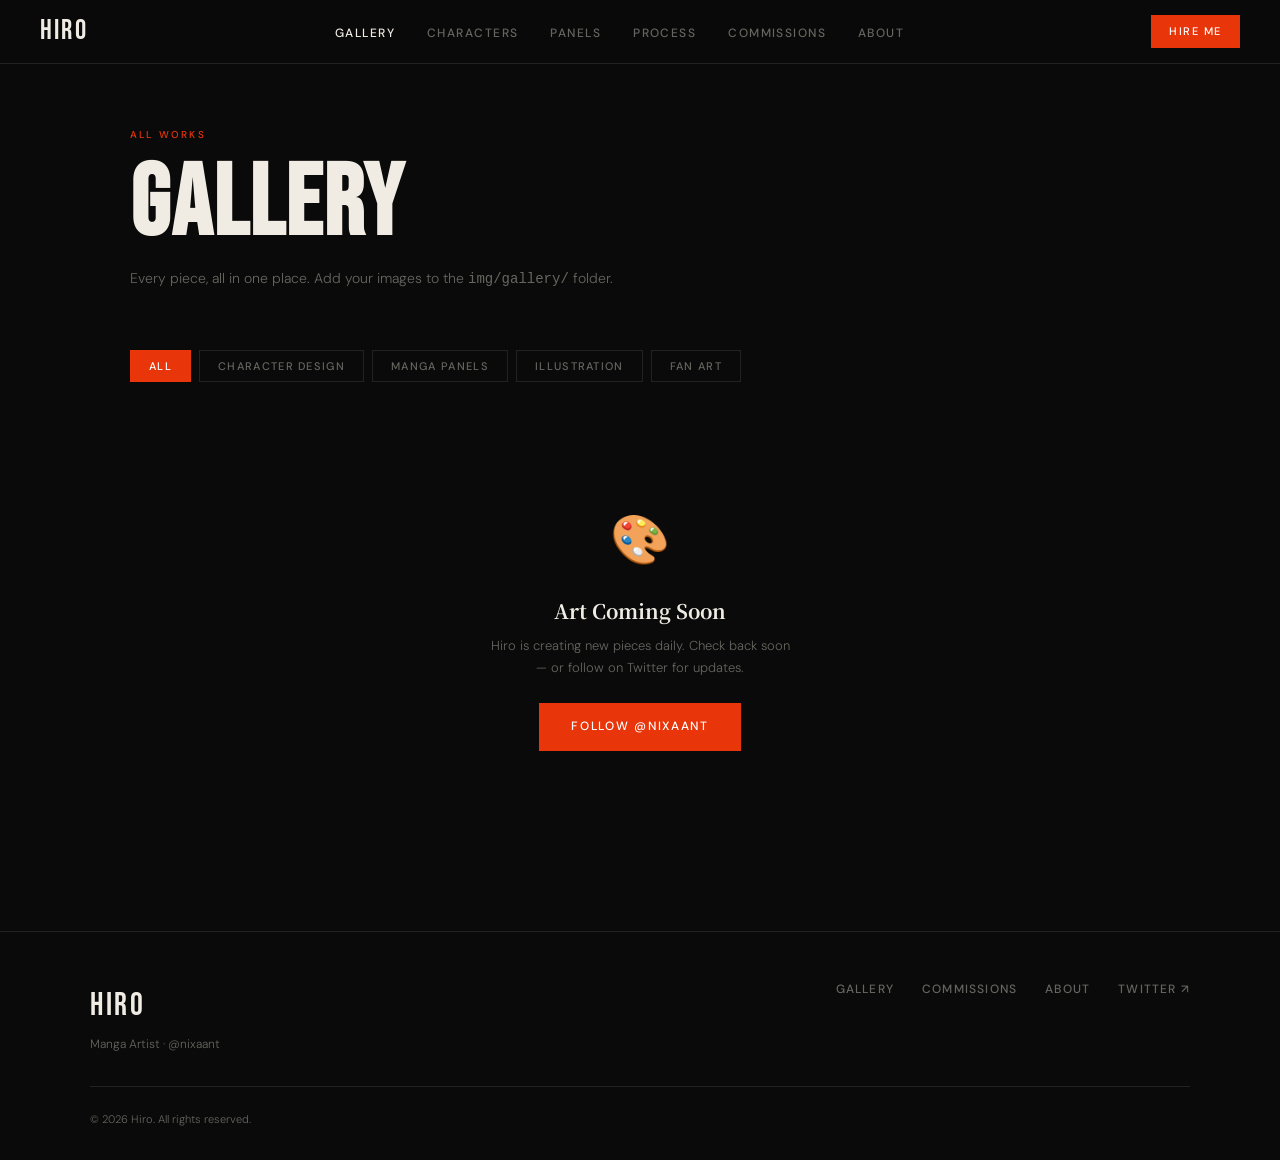
==== gallery.html @ ce55f5b1 "Add files via upload" ====
<!DOCTYPE html>
<html lang="en">
<head>
<meta charset="UTF-8">
<meta name="viewport" content="width=device-width, initial-scale=1.0">
<title>Gallery — HIRO</title>
<link rel="stylesheet" href="style.css">
<link href="https://fonts.googleapis.com/css2?family=Bebas+Neue&family=Noto+Serif+JP:wght@400;700;900&family=DM+Sans:wght@300;400;500&display=swap" rel="stylesheet">
</head>
<body>

<nav class="nav">
  <a href="index.html" class="nav-logo">HIRO</a>
  <ul class="nav-links">
    <li><a href="gallery.html" style="color:var(--text)">Gallery</a></li>
    <li><a href="characters.html">Characters</a></li>
    <li><a href="panels.html">Panels</a></li>
    <li><a href="process.html">Process</a></li>
    <li><a href="commissions.html">Commissions</a></li>
    <li><a href="about.html">About</a></li>
  </ul>
  <a href="commissions.html" class="nav-cta">Hire Me</a>
  <button class="nav-burger" id="burger"><span></span><span></span><span></span></button>
</nav>

<div class="mobile-menu" id="mobileMenu">
  <a href="gallery.html">Gallery</a>
  <a href="characters.html">Characters</a>
  <a href="panels.html">Panels</a>
  <a href="process.html">Process</a>
  <a href="commissions.html">Commissions</a>
  <a href="about.html">About</a>
  <a href="commissions.html" class="mobile-cta">Hire Me →</a>
</div>

<div class="page-hero">
  <span class="section-tag">All Works</span>
  <h1>Gallery</h1>
  <p>Every piece, all in one place. Add your images to the <code>img/gallery/</code> folder.</p>
</div>

<div class="filter-bar">
  <button class="filter-btn active" data-filter="all">All</button>
  <button class="filter-btn" data-filter="character">Character Design</button>
  <button class="filter-btn" data-filter="panel">Manga Panels</button>
  <button class="filter-btn" data-filter="illustration">Illustration</button>
  <button class="filter-btn" data-filter="fanart">Fan Art</button>
</div>

<div class="gallery-grid" id="galleryGrid">
  <!-- Empty state — replace with real gallery items as you add art -->
  <div class="empty-state">
    <div class="empty-icon">🎨</div>
    <h3>Art Coming Soon</h3>
    <p>Hiro is creating new pieces daily. Check back soon — or follow on Twitter for updates.</p>
    <a href="https://twitter.com/nixaant" target="_blank" class="btn-primary">Follow @nixaant</a>
  </div>

  <!--
  === HOW TO ADD YOUR ART ===
  Copy this block and fill in your image path, title, and category.
  Category options: character | panel | illustration | fanart

  <div class="gallery-item" data-category="character">
    <img src="img/gallery/your-image.jpg" alt="Title of artwork" loading="lazy">
    <div class="gallery-overlay">
      <div>
        <div class="gallery-label">Title of Artwork</div>
        <div class="gallery-sublabel">Character Design</div>
      </div>
    </div>
  </div>
  -->
</div>

<footer class="footer">
  <div class="footer-inner">
    <div class="footer-left">
      <div class="footer-logo">HIRO</div>
      <div class="footer-sub">Manga Artist · @nixaant</div>
    </div>
    <div class="footer-links">
      <a href="gallery.html">Gallery</a>
      <a href="commissions.html">Commissions</a>
      <a href="about.html">About</a>
      <a href="https://twitter.com/nixaant" target="_blank">Twitter ↗</a>
    </div>
  </div>
  <div class="footer-bottom">© 2026 Hiro. All rights reserved.</div>
</footer>

<script src="main.js"></script>
<script>
  // Filter logic
  const btns = document.querySelectorAll('.filter-btn');
  const items = document.querySelectorAll('.gallery-item');
  btns.forEach(btn => {
    btn.addEventListener('click', () => {
      btns.forEach(b => b.classList.remove('active'));
      btn.classList.add('active');
      const f = btn.dataset.filter;
      items.forEach(item => {
        item.style.display = (f === 'all' || item.dataset.category === f) ? 'block' : 'none';
      });
    });
  });
</script>
</body>
</html>
---- style.css ----
*, *::before, *::after { box-sizing: border-box; margin: 0; padding: 0; }

:root {
  --bg: #0a0a0a;
  --surface: #111111;
  --surface2: #1a1a1a;
  --border: #222222;
  --text: #f0ece4;
  --muted: #666660;
  --accent: #e8350a;
  --accent2: #f5a623;
  --white: #ffffff;
}

html { scroll-behavior: smooth; }

body {
  background: var(--bg);
  color: var(--text);
  font-family: 'DM Sans', sans-serif;
  font-weight: 300;
  line-height: 1.6;
  overflow-x: hidden;
}

a { color: inherit; text-decoration: none; }
img { max-width: 100%; display: block; }

/* ── NAV ── */
.nav {
  position: fixed;
  top: 0; left: 0; right: 0;
  z-index: 100;
  display: flex;
  align-items: center;
  justify-content: space-between;
  padding: 0 40px;
  height: 64px;
  background: rgba(10,10,10,0.92);
  backdrop-filter: blur(12px);
  border-bottom: 1px solid var(--border);
  transition: border-color 0.3s;
}

.nav-logo {
  font-family: 'Bebas Neue', sans-serif;
  font-size: 28px;
  letter-spacing: 0.08em;
  color: var(--text);
}

.nav-links {
  display: flex;
  list-style: none;
  gap: 32px;
}

.nav-links a {
  font-size: 12px;
  font-weight: 500;
  letter-spacing: 0.12em;
  text-transform: uppercase;
  color: var(--muted);
  transition: color 0.2s;
}

.nav-links a:hover { color: var(--text); }

.nav-cta {
  font-size: 11px;
  font-weight: 500;
  letter-spacing: 0.14em;
  text-transform: uppercase;
  background: var(--accent);
  color: var(--white);
  padding: 8px 18px;
  transition: opacity 0.2s;
}

.nav-cta:hover { opacity: 0.85; }

.nav-burger {
  display: none;
  flex-direction: column;
  gap: 5px;
  background: none;
  border: none;
  cursor: pointer;
  padding: 4px;
}

.nav-burger span {
  display: block;
  width: 24px;
  height: 1.5px;
  background: var(--text);
  transition: 0.3s;
}

.mobile-menu {
  display: none;
  position: fixed;
  top: 64px; left: 0; right: 0;
  background: var(--surface);
  border-bottom: 1px solid var(--border);
  padding: 24px 32px;
  flex-direction: column;
  gap: 20px;
  z-index: 99;
}

.mobile-menu a {
  font-size: 14px;
  font-weight: 500;
  letter-spacing: 0.1em;
  text-transform: uppercase;
  color: var(--muted);
}

.mobile-cta {
  color: var(--accent) !important;
  margin-top: 8px;
}

.mobile-menu.open { display: flex; }

/* ── HERO ── */
.hero {
  position: relative;
  min-height: 100vh;
  display: flex;
  align-items: center;
  padding: 120px 40px 80px;
  overflow: hidden;
}

.hero-bg {
  position: absolute;
  inset: 0;
  z-index: 0;
}

.hero-grid {
  position: absolute;
  inset: 0;
  background-image:
    linear-gradient(var(--border) 1px, transparent 1px),
    linear-gradient(90deg, var(--border) 1px, transparent 1px);
  background-size: 60px 60px;
  opacity: 0.4;
}

.hero-noise {
  position: absolute;
  inset: 0;
  background: radial-gradient(ellipse 80% 60% at 70% 50%, rgba(232,53,10,0.08) 0%, transparent 70%);
}

.hero-content {
  position: relative;
  z-index: 1;
  max-width: 900px;
}

.hero-tag {
  font-size: 11px;
  font-weight: 500;
  letter-spacing: 0.22em;
  text-transform: uppercase;
  color: var(--accent);
  margin-bottom: 24px;
  animation: fadeUp 0.8s ease both;
}

.hero-title {
  font-family: 'Bebas Neue', sans-serif;
  font-size: clamp(100px, 20vw, 200px);
  line-height: 0.88;
  letter-spacing: -0.02em;
  display: flex;
  flex-direction: column;
  margin-bottom: 32px;
}

.title-line {
  display: block;
  animation: slideIn 0.8s cubic-bezier(0.16,1,0.3,1) both;
  transform-origin: left;
}

.title-line.accent { color: var(--accent); }

.hero-sub {
  font-size: 15px;
  color: var(--muted);
  line-height: 1.7;
  margin-bottom: 40px;
  animation: fadeUp 0.8s ease 0.4s both;
}

.hero-actions {
  display: flex;
  gap: 16px;
  flex-wrap: wrap;
  animation: fadeUp 0.8s ease 0.5s both;
}

.hero-scroll {
  position: absolute;
  bottom: 40px;
  left: 40px;
  font-size: 10px;
  font-weight: 500;
  letter-spacing: 0.2em;
  color: var(--muted);
  animation: fadeUp 0.8s ease 0.8s both;
}

/* ── BUTTONS ── */
.btn-primary {
  display: inline-block;
  background: var(--accent);
  color: var(--white);
  padding: 14px 32px;
  font-size: 12px;
  font-weight: 500;
  letter-spacing: 0.14em;
  text-transform: uppercase;
  transition: opacity 0.2s, transform 0.2s;
}

.btn-primary:hover { opacity: 0.85; transform: translateY(-1px); }

.btn-ghost {
  display: inline-block;
  border: 1px solid var(--border);
  color: var(--muted);
  padding: 14px 32px;
  font-size: 12px;
  font-weight: 500;
  letter-spacing: 0.14em;
  text-transform: uppercase;
  transition: border-color 0.2s, color 0.2s, transform 0.2s;
}

.btn-ghost:hover { border-color: var(--text); color: var(--text); transform: translateY(-1px); }

/* ── SECTION COMMON ── */
.section-header {
  margin-bottom: 48px;
}

.section-tag {
  display: inline-block;
  font-size: 10px;
  font-weight: 500;
  letter-spacing: 0.22em;
  text-transform: uppercase;
  color: var(--accent);
  margin-bottom: 12px;
}

.section-header h2 {
  font-family: 'Bebas Neue', sans-serif;
  font-size: clamp(40px, 6vw, 72px);
  letter-spacing: 0.02em;
  line-height: 1;
}

/* ── PREVIEW GRID ── */
.preview-section {
  padding: 100px 40px;
  max-width: 1100px;
  margin: 0 auto;
}

.preview-grid {
  display: grid;
  grid-template-columns: repeat(3, 1fr);
  gap: 1px;
  background: var(--border);
  border: 1px solid var(--border);
}

.preview-card {
  background: var(--surface);
  padding: 32px 28px;
  display: flex;
  flex-direction: column;
  gap: 16px;
  transition: background 0.2s;
  animation: fadeUp 0.7s ease both;
  cursor: pointer;
}

.preview-card:hover { background: var(--surface2); }
.preview-card.highlight { background: rgba(232,53,10,0.06); }
.preview-card.highlight:hover { background: rgba(232,53,10,0.12); }

.preview-num {
  font-family: 'Bebas Neue', sans-serif;
  font-size: 48px;
  color: var(--border);
  line-height: 1;
}

.preview-title {
  font-family: 'Noto Serif JP', serif;
  font-size: 20px;
  font-weight: 700;
  margin-bottom: 6px;
}

.preview-desc {
  font-size: 13px;
  color: var(--muted);
  line-height: 1.6;
}

.preview-arrow {
  margin-top: auto;
  font-size: 20px;
  color: var(--muted);
  transition: color 0.2s, transform 0.2s;
}

.preview-card:hover .preview-arrow { color: var(--accent); transform: translateX(4px); }

/* ── STRIP ── */
.strip {
  background: var(--accent);
  padding: 60px 40px;
}

.strip-inner {
  max-width: 1100px;
  margin: 0 auto;
  display: flex;
  align-items: center;
  justify-content: space-between;
  gap: 32px;
  flex-wrap: wrap;
}

.strip-tag {
  font-size: 10px;
  font-weight: 500;
  letter-spacing: 0.2em;
  text-transform: uppercase;
  opacity: 0.7;
  display: block;
  margin-bottom: 8px;
}

.strip h3 {
  font-family: 'Bebas Neue', sans-serif;
  font-size: 36px;
  letter-spacing: 0.02em;
  margin-bottom: 6px;
}

.strip p {
  font-size: 14px;
  opacity: 0.8;
}

.strip .btn-primary {
  background: var(--bg);
  color: var(--white);
  white-space: nowrap;
  flex-shrink: 0;
}

/* ── FOOTER ── */
.footer {
  border-top: 1px solid var(--border);
  padding: 48px 40px 32px;
}

.footer-inner {
  max-width: 1100px;
  margin: 0 auto 32px;
  display: flex;
  justify-content: space-between;
  align-items: flex-start;
  flex-wrap: wrap;
  gap: 32px;
}

.footer-logo {
  font-family: 'Bebas Neue', sans-serif;
  font-size: 32px;
  letter-spacing: 0.08em;
  margin-bottom: 4px;
}

.footer-sub { font-size: 12px; color: var(--muted); }

.footer-links {
  display: flex;
  gap: 28px;
  flex-wrap: wrap;
  align-items: center;
}

.footer-links a {
  font-size: 12px;
  font-weight: 500;
  letter-spacing: 0.1em;
  text-transform: uppercase;
  color: var(--muted);
  transition: color 0.2s;
}

.footer-links a:hover { color: var(--text); }

.footer-bottom {
  max-width: 1100px;
  margin: 0 auto;
  font-size: 11px;
  color: var(--muted);
  border-top: 1px solid var(--border);
  padding-top: 24px;
}

/* ── GALLERY PAGE ── */
.page-hero {
  padding: 120px 40px 60px;
  max-width: 1100px;
  margin: 0 auto;
}

.page-hero h1 {
  font-family: 'Bebas Neue', sans-serif;
  font-size: clamp(56px, 10vw, 100px);
  letter-spacing: 0.02em;
  line-height: 1;
  margin-bottom: 12px;
}

.page-hero p {
  font-size: 14px;
  color: var(--muted);
}

.filter-bar {
  max-width: 1100px;
  margin: 0 auto;
  padding: 0 40px 40px;
  display: flex;
  gap: 8px;
  flex-wrap: wrap;
}

.filter-btn {
  background: none;
  border: 1px solid var(--border);
  color: var(--muted);
  padding: 8px 18px;
  font-size: 11px;
  font-weight: 500;
  letter-spacing: 0.12em;
  text-transform: uppercase;
  cursor: pointer;
  font-family: 'DM Sans', sans-serif;
  transition: all 0.2s;
}

.filter-btn:hover, .filter-btn.active {
  background: var(--accent);
  border-color: var(--accent);
  color: var(--white);
}

.gallery-grid {
  max-width: 1100px;
  margin: 0 auto;
  padding: 0 40px 100px;
  display: grid;
  grid-template-columns: repeat(auto-fill, minmax(300px, 1fr));
  gap: 2px;
}

.gallery-item {
  position: relative;
  aspect-ratio: 3/4;
  background: var(--surface);
  overflow: hidden;
  cursor: pointer;
}

.gallery-item img {
  width: 100%;
  height: 100%;
  object-fit: cover;
  transition: transform 0.4s ease;
}

.gallery-item:hover img { transform: scale(1.04); }

.gallery-overlay {
  position: absolute;
  inset: 0;
  background: linear-gradient(to top, rgba(0,0,0,0.8) 0%, transparent 60%);
  opacity: 0;
  transition: opacity 0.3s;
  display: flex;
  align-items: flex-end;
  padding: 20px;
}

.gallery-item:hover .gallery-overlay { opacity: 1; }

.gallery-label {
  font-size: 13px;
  font-weight: 500;
}

.gallery-sublabel {
  font-size: 11px;
  color: var(--muted);
  letter-spacing: 0.08em;
  text-transform: uppercase;
  margin-top: 2px;
}

.empty-state {
  grid-column: 1 / -1;
  padding: 80px 0;
  text-align: center;
  color: var(--muted);
}

.empty-state .empty-icon { font-size: 48px; margin-bottom: 16px; }
.empty-state h3 { font-family: 'Noto Serif JP', serif; font-size: 20px; margin-bottom: 8px; color: var(--text); }
.empty-state p { font-size: 13px; line-height: 1.7; max-width: 300px; margin: 0 auto 24px; }

/* ── COMMISSIONS PAGE ── */
.commissions-wrap {
  max-width: 800px;
  margin: 0 auto;
  padding: 120px 40px 100px;
}

.comm-services { margin-bottom: 64px; }

.comm-card {
  border: 1px solid var(--border);
  padding: 32px;
  display: flex;
  justify-content: space-between;
  align-items: flex-start;
  gap: 24px;
  margin-bottom: 1px;
  background: var(--surface);
  transition: background 0.2s;
}

.comm-card:hover { background: var(--surface2); }

.comm-name {
  font-family: 'Noto Serif JP', serif;
  font-size: 22px;
  font-weight: 700;
  margin-bottom: 8px;
}

.comm-desc {
  font-size: 13px;
  color: var(--muted);
  line-height: 1.7;
}

.comm-price {
  font-family: 'Bebas Neue', sans-serif;
  font-size: 48px;
  color: var(--accent);
  white-space: nowrap;
  line-height: 1;
}

.comm-grid {
  display: grid;
  grid-template-columns: 1fr 1fr;
  gap: 24px;
  margin-bottom: 48px;
}

.comm-box {
  border: 1px solid var(--border);
  padding: 24px;
  background: var(--surface);
}

.comm-box-title {
  font-size: 10px;
  font-weight: 500;
  letter-spacing: 0.2em;
  text-transform: uppercase;
  color: var(--muted);
  margin-bottom: 16px;
}

.comm-box ul { list-style: none; }

.comm-box ul li {
  font-size: 13px;
  padding: 5px 0;
  display: flex;
  align-items: flex-start;
  gap: 10px;
  color: var(--text);
  border-bottom: 1px solid var(--border);
}

.comm-box ul li:last-child { border-bottom: none; }

.comm-box ul li::before {
  content: '—';
  color: var(--muted);
  flex-shrink: 0;
  font-size: 11px;
}

.comm-box.will ul li::before { content: '✓'; color: var(--accent2); }
.comm-box.wont ul li { color: var(--muted); }
.comm-box.wont ul li::before { content: '✕'; color: var(--border); }

.steps-row {
  display: grid;
  grid-template-columns: repeat(4, 1fr);
  gap: 1px;
  background: var(--border);
  border: 1px solid var(--border);
  margin-bottom: 48px;
}

.step-box {
  background: var(--surface);
  padding: 24px 20px;
}

.step-n {
  font-family: 'Bebas Neue', sans-serif;
  font-size: 40px;
  color: var(--border);
  line-height: 1;
  margin-bottom: 8px;
}

.step-t { font-size: 12px; line-height: 1.5; color: var(--text); }

.payment-row {
  display: flex;
  gap: 12px;
  flex-wrap: wrap;
  margin-bottom: 16px;
}

.payment-pill {
  border: 1px solid var(--border);
  padding: 10px 20px;
  font-size: 12px;
  font-weight: 500;
  letter-spacing: 0.1em;
  text-transform: uppercase;
  color: var(--text);
}

.payment-note {
  font-size: 13px;
  color: var(--muted);
  line-height: 1.7;
  margin-bottom: 40px;
}

.comm-cta {
  text-align: center;
  border: 1px solid var(--border);
  padding: 48px 32px;
  background: var(--surface);
}

.comm-cta h3 {
  font-family: 'Bebas Neue', sans-serif;
  font-size: 40px;
  letter-spacing: 0.02em;
  margin-bottom: 8px;
}

.comm-cta p {
  font-size: 13px;
  color: var(--muted);
  margin-bottom: 24px;
}

/* ── ABOUT PAGE ── */
.about-wrap {
  max-width: 720px;
  margin: 0 auto;
  padding: 120px 40px 100px;
}

.about-wrap h1 {
  font-family: 'Bebas Neue', sans-serif;
  font-size: clamp(56px, 10vw, 100px);
  letter-spacing: 0.02em;
  line-height: 0.9;
  margin-bottom: 48px;
}

.about-body { font-size: 16px; line-height: 1.9; color: var(--text); }
.about-body p { margin-bottom: 24px; }

.about-body strong {
  color: var(--accent);
  font-weight: 500;
}

.influences {
  margin: 48px 0;
  border-left: 2px solid var(--accent);
  padding-left: 24px;
}

.influences-title {
  font-size: 10px;
  font-weight: 500;
  letter-spacing: 0.2em;
  text-transform: uppercase;
  color: var(--muted);
  margin-bottom: 12px;
}

.influence-list {
  display: flex;
  flex-wrap: wrap;
  gap: 8px;
}

.influence-tag {
  border: 1px solid var(--border);
  padding: 6px 14px;
  font-size: 12px;
  color: var(--muted);
}

.about-links {
  display: flex;
  gap: 16px;
  flex-wrap: wrap;
  margin-top: 48px;
}

/* ── PROCESS PAGE ── */
.process-wrap {
  max-width: 1100px;
  margin: 0 auto;
  padding: 120px 40px 100px;
}

.process-grid {
  display: grid;
  grid-template-columns: repeat(auto-fill, minmax(280px, 1fr));
  gap: 2px;
}

.process-item {
  background: var(--surface);
  overflow: hidden;
}

.process-img {
  aspect-ratio: 4/3;
  background: var(--surface2);
  display: flex;
  align-items: center;
  justify-content: center;
  color: var(--muted);
  font-size: 12px;
  letter-spacing: 0.1em;
}

.process-img img {
  width: 100%;
  height: 100%;
  object-fit: cover;
}

.process-info {
  padding: 16px 20px;
}

.process-stage {
  font-size: 10px;
  font-weight: 500;
  letter-spacing: 0.18em;
  text-transform: uppercase;
  color: var(--accent);
  margin-bottom: 4px;
}

.process-name { font-size: 15px; font-weight: 500; }

/* ── ANIMATIONS ── */
@keyframes fadeUp {
  from { opacity: 0; transform: translateY(20px); }
  to   { opacity: 1; transform: translateY(0); }
}

@keyframes slideIn {
  from { opacity: 0; transform: translateX(-30px); }
  to   { opacity: 1; transform: translateX(0); }
}

/* ── RESPONSIVE ── */
@media (max-width: 768px) {
  .nav { padding: 0 20px; }
  .nav-links, .nav-cta { display: none; }
  .nav-burger { display: flex; }

  .hero { padding: 100px 20px 60px; }
  .hero-scroll { left: 20px; }

  .preview-section { padding: 60px 20px; }
  .preview-grid { grid-template-columns: 1fr 1fr; }

  .strip { padding: 40px 20px; }
  .strip-inner { flex-direction: column; }

  .footer { padding: 40px 20px 24px; }

  .page-hero { padding: 100px 20px 40px; }
  .filter-bar { padding: 0 20px 32px; }
  .gallery-grid { padding: 0 20px 60px; grid-template-columns: repeat(2, 1fr); }

  .commissions-wrap { padding: 100px 20px 60px; }
  .comm-grid { grid-template-columns: 1fr; }
  .steps-row { grid-template-columns: 1fr 1fr; }

  .about-wrap { padding: 100px 20px 60px; }
  .process-wrap { padding: 100px 20px 60px; }
}

@media (max-width: 480px) {
  .preview-grid { grid-template-columns: 1fr; }
  .gallery-grid { grid-template-columns: 1fr; }
  .steps-row { grid-template-columns: 1fr; }
}
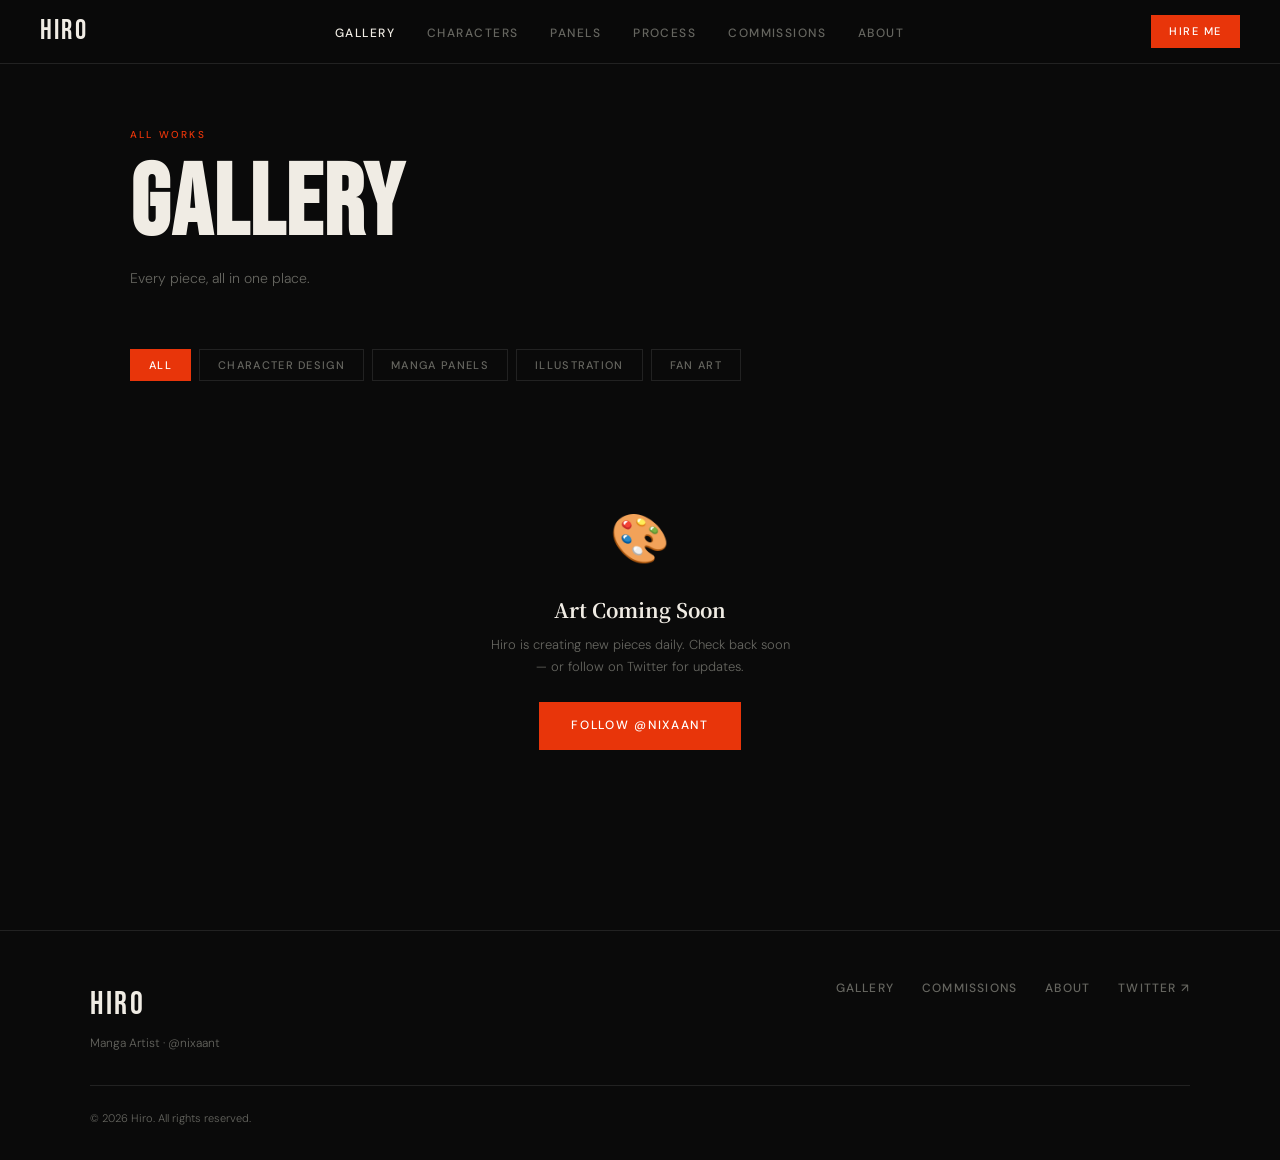
==== commit 7437f8a6: "Remove instructions for adding images in gallery" ====
--- a/gallery.html
+++ b/gallery.html
@@ -36,7 +36,7 @@
 <div class="page-hero">
   <span class="section-tag">All Works</span>
   <h1>Gallery</h1>
-  <p>Every piece, all in one place. Add your images to the <code>img/gallery/</code> folder.</p>
+  <p>Every piece, all in one place.</p>
 </div>
 
 <div class="filter-bar">
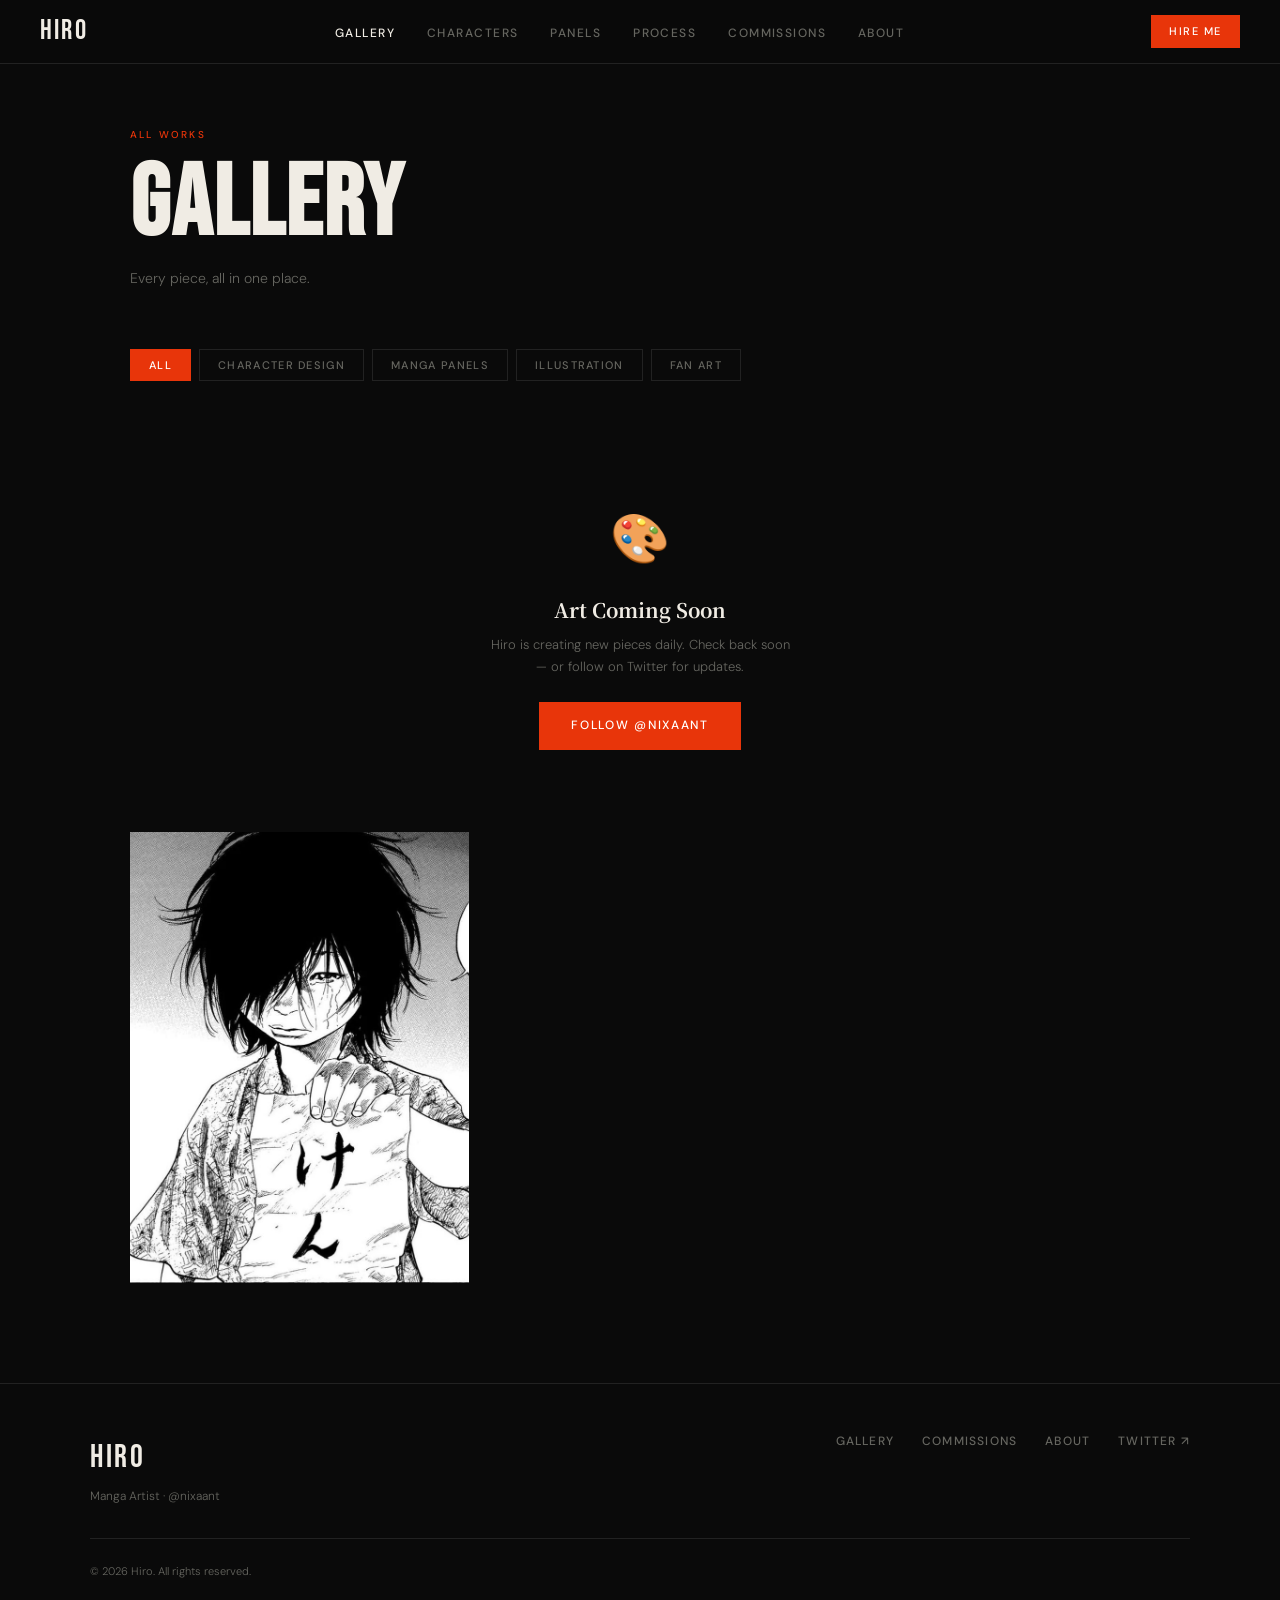
==== commit d3f1e9e8: "Add new gallery item for character design Added a new gallery item with an image, title, and categor" ====
--- a/gallery.html
+++ b/gallery.html
@@ -55,7 +55,15 @@
     <p>Hiro is creating new pieces daily. Check back soon — or follow on Twitter for updates.</p>
     <a href="https://twitter.com/nixaant" target="_blank" class="btn-primary">Follow @nixaant</a>
   </div>
-
+<div class="gallery-item" data-category="character">
+  <img src="img/gallery/your-so-fucking-cute-i-fucking-love-you-v0-et0jsbgk5zwg1.jpg" alt="Sasaki" loading="lazy">
+  <div class="gallery-overlay">
+    <div>
+      <div class="gallery-label">Artwork Title</div>
+      <div class="gallery-sublabel">Character Design</div>
+    </div>
+  </div>
+</div>
   <!--
   === HOW TO ADD YOUR ART ===
   Copy this block and fill in your image path, title, and category.
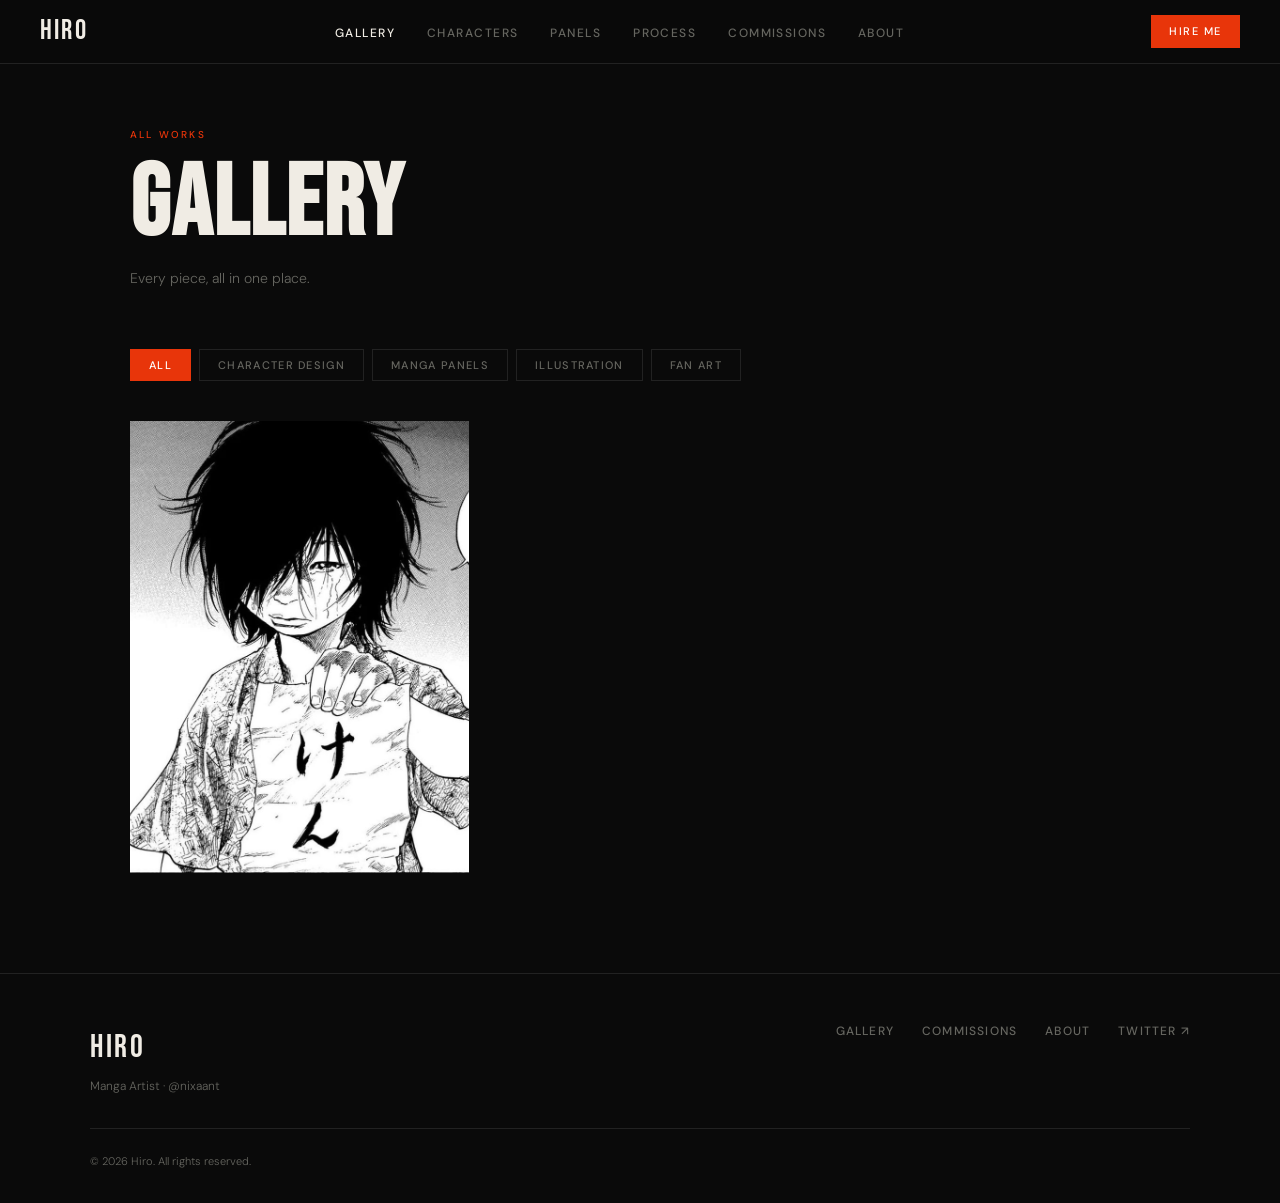
==== commit 27b84af3: "Update empty state message in gallery Replaced the empty state message in the gallery with a new mes" ====
--- a/gallery.html
+++ b/gallery.html
@@ -49,12 +49,7 @@
 
 <div class="gallery-grid" id="galleryGrid">
   <!-- Empty state — replace with real gallery items as you add art -->
-  <div class="empty-state">
-    <div class="empty-icon">🎨</div>
-    <h3>Art Coming Soon</h3>
-    <p>Hiro is creating new pieces daily. Check back soon — or follow on Twitter for updates.</p>
-    <a href="https://twitter.com/nixaant" target="_blank" class="btn-primary">Follow @nixaant</a>
-  </div>
+  
 <div class="gallery-item" data-category="character">
   <img src="img/gallery/your-so-fucking-cute-i-fucking-love-you-v0-et0jsbgk5zwg1.jpg" alt="Sasaki" loading="lazy">
   <div class="gallery-overlay">
@@ -62,6 +57,12 @@
       <div class="gallery-label">Artwork Title</div>
       <div class="gallery-sublabel">Character Design</div>
     </div>
+  </div>
+  <div class="empty-state">
+    <div class="empty-icon">🎨</div>
+    <h3>More Arts Coming Soon</h3>
+    <p>Hiro is creating new pieces daily. Check back soon — or follow on Twitter for updates.</p>
+    <a href="https://twitter.com/nixaant" target="_blank" class="btn-primary">Follow @nixaant</a>
   </div>
 </div>
   <!--
